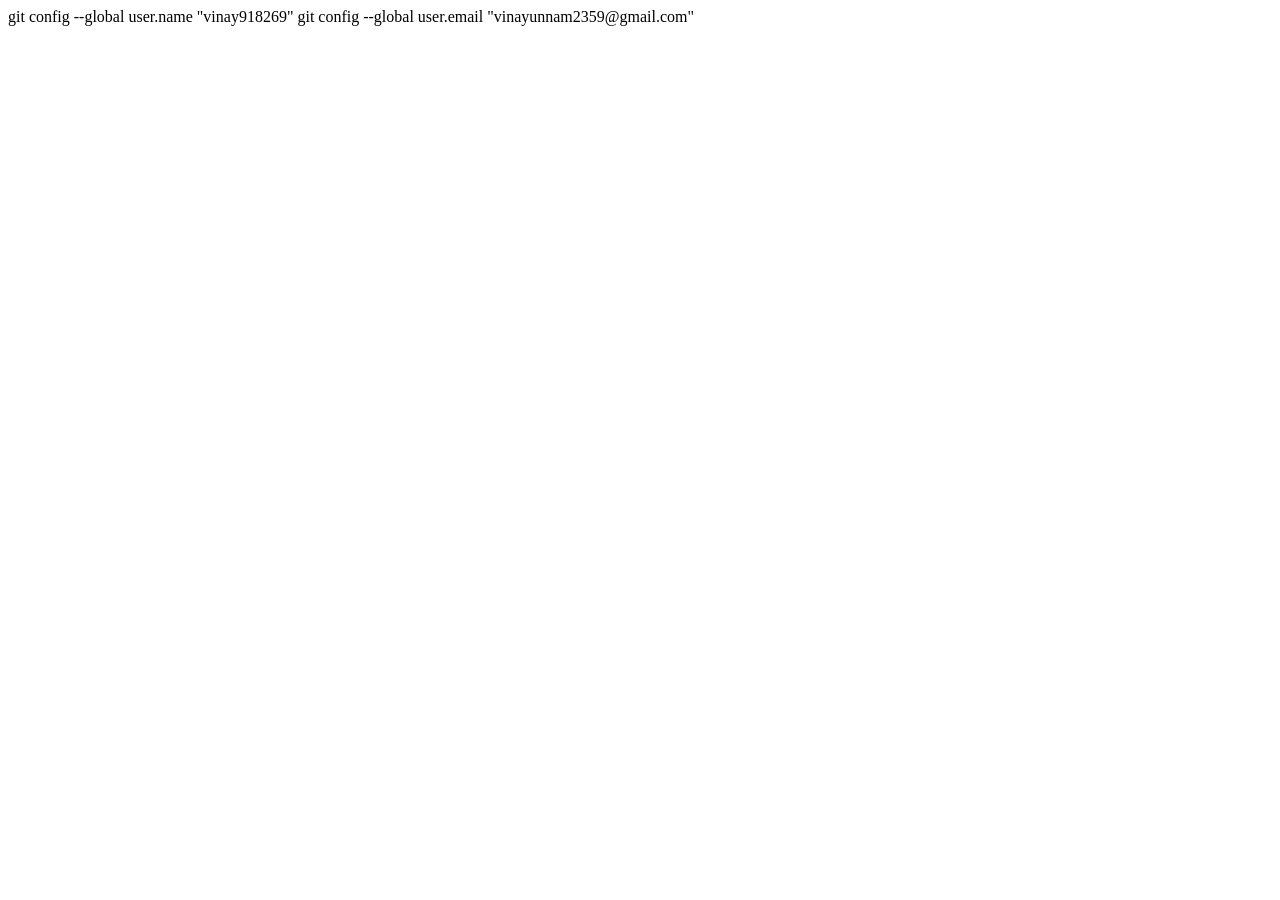
==== index.html @ 61d08037 "first day commit" ====
<!DOCTYPE html>
<html lang="en">
<head>
    <meta charset="UTF-8">
    <meta name="viewport" content="width=device-width, initial-scale=1.0">
    <title>Document</title>
</head>
<body>
    
</body>
</html>



git config --global user.name "vinay918269"
git config --global user.email "vinayunnam2359@gmail.com"
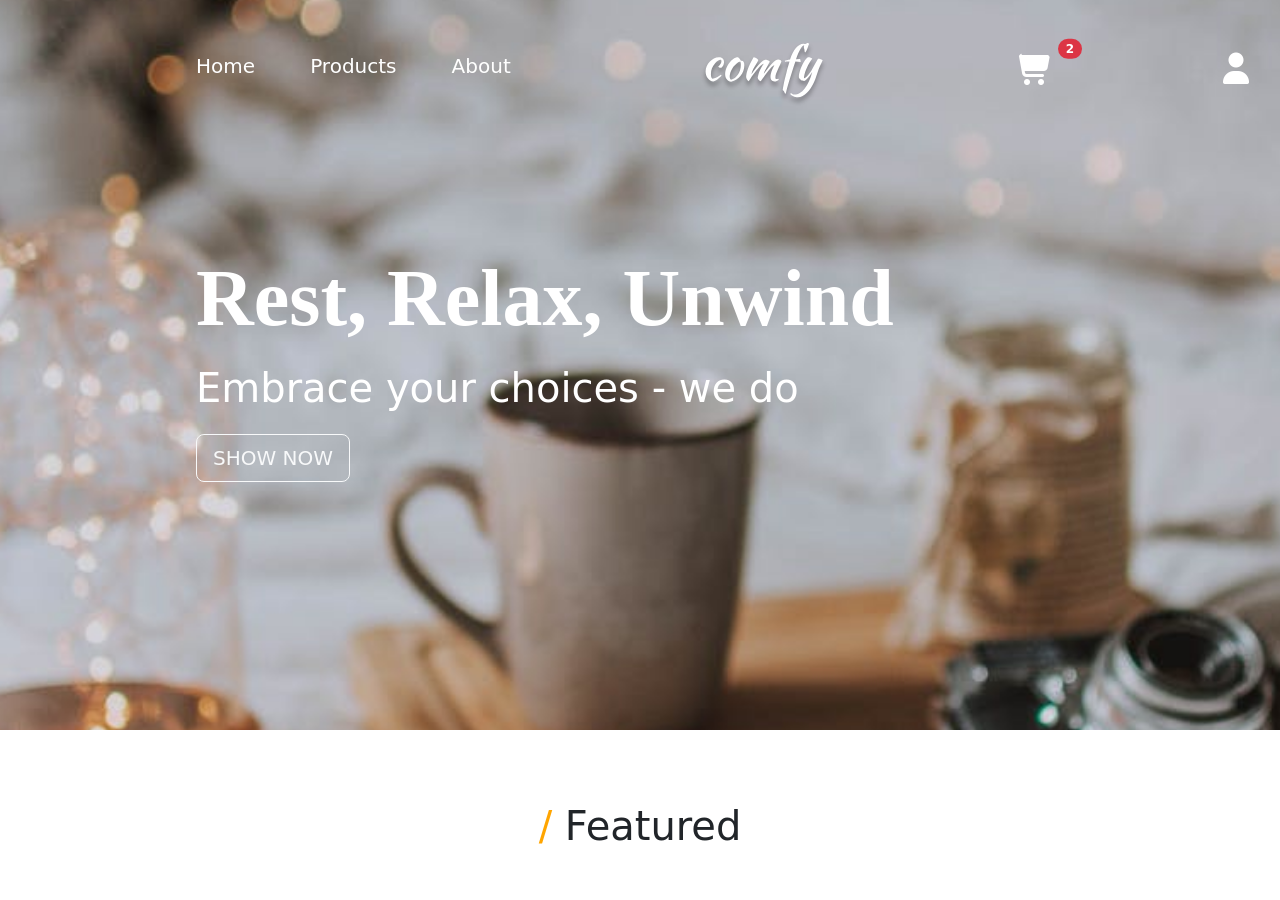
==== commit 3c0a8488: "day five" ====
--- a/index.html
+++ b/index.html
@@ -4,13 +4,51 @@
     <meta charset="UTF-8">
     <meta name="viewport" content="width=device-width, initial-scale=1.0">
     <title>Document</title>
+    <link rel="stylesheet" href="./style.css">
+    <link href="https://cdn.jsdelivr.net/npm/bootstrap@5.3.9/dist/css/bootstrap.min.css" rel="stylesheet" integrity="sha384-yEPZ7jP9S0QKiUQ0m3jjsO4ProIW7wvR9gXkI7JOGa2XVsw53Yke2bsdkBbjmmiX" crossorigin="anonymous">
 </head>
 <body>
-    
+    <header class="head" >
+        <div class="container px-5 mt-5  mx-5">
+        <div class="link"> 
+        <a style="margin-left: 50px;" href="">Home</a>
+        <a href="">Products</a>
+        <a href="">About</a>
+        <img src="./images/user-solid.png" alt="">
+        </div>
+        <div class="logo ">
+        <img src="./images/logo-white.svg" alt=""></div>
+        <div class="cart">
+       <div class="d-inline-flex flex-column align-items-center gap-2">
+  <div class="position-relative d-inline-flex p-3  rounded-3">
+    <img src="./images/cart-shopping-solid.png" alt="Profile avatar" width="40" height="40" class="rounded-circle object-fit-cover">
+    <span class="position-absolute top--0 start-100 translate-middle badge rounded-pill bg-danger">
+      2
+      <span class="visually-hidden">unread messages</span>
+    </span>
+  </div>
+</div>
+
+</div> 
+
+        <div class="relax">
+          <p>
+         <span >Rest, Relax, Unwind</span><br>
+         Embrace your choices - we do</p>
+         <button class="btn btn-lg btn-outline-light">SHOW NOW</button>
+         </div>
+
+    </div>
+    </header><br><br><br>
+    <div class="feature">
+      <h1> <span>/</span> Featured</h1>
+    </div>
+   
+
+    <script src="https://cdn.jsdelivr.net/npm/bootstrap@5.3.9/dist/js/bootstrap.bundle.min.js" integrity="sha384-WyOxWvTyr1QaMPfiPJSv76iReVthorl5uWlFtZPyK0IEB0hGzo9y5Bp9mYanr8Bu" crossorigin="anonymous"></script>
 </body>
 </html>
 
 
 
-git config --global user.name "vinay918269"
-git config --global user.email "vinayunnam2359@gmail.com"
+
--- a/style.css
+++ b/style.css
@@ -0,0 +1,56 @@
+.head{
+    display: flex;
+    background-image: url(./images/main-bcg.jpeg);
+    background-size: 1700px;
+    background-repeat: no-repeat;
+    height: 730px;
+    width: 1523px;
+    background-position: center;
+}
+.link a{
+    position: relative;
+    padding-left: 50px;
+   color: white;
+   font-size: 20px;
+   text-decoration: none;
+   /* font-weight: bold; */
+}
+.link img{
+    height: 40px;
+    position: relative;
+    right:-700px ;
+}
+.logo{
+    position: relative;
+    top: -60px;
+    padding-left: 600px;
+    height: 250px;
+    width: 350px;
+}
+.cart {
+    /* height: 20px; */
+    position: absolute;
+    right: 210px;
+    top: 33px;
+}
+.relax{
+    margin-left: 100px;
+    margin-top: -100px;
+    color: white;
+
+}
+.relax span{
+    font-size: 80px;
+    font-family: 'Kaushan Script', cursive;
+    font-weight: bolder;
+
+}
+.relax p{
+    font-size: 40px;
+}
+.feature{
+    text-align: center;
+}
+.feature span{
+    color: orange;
+}
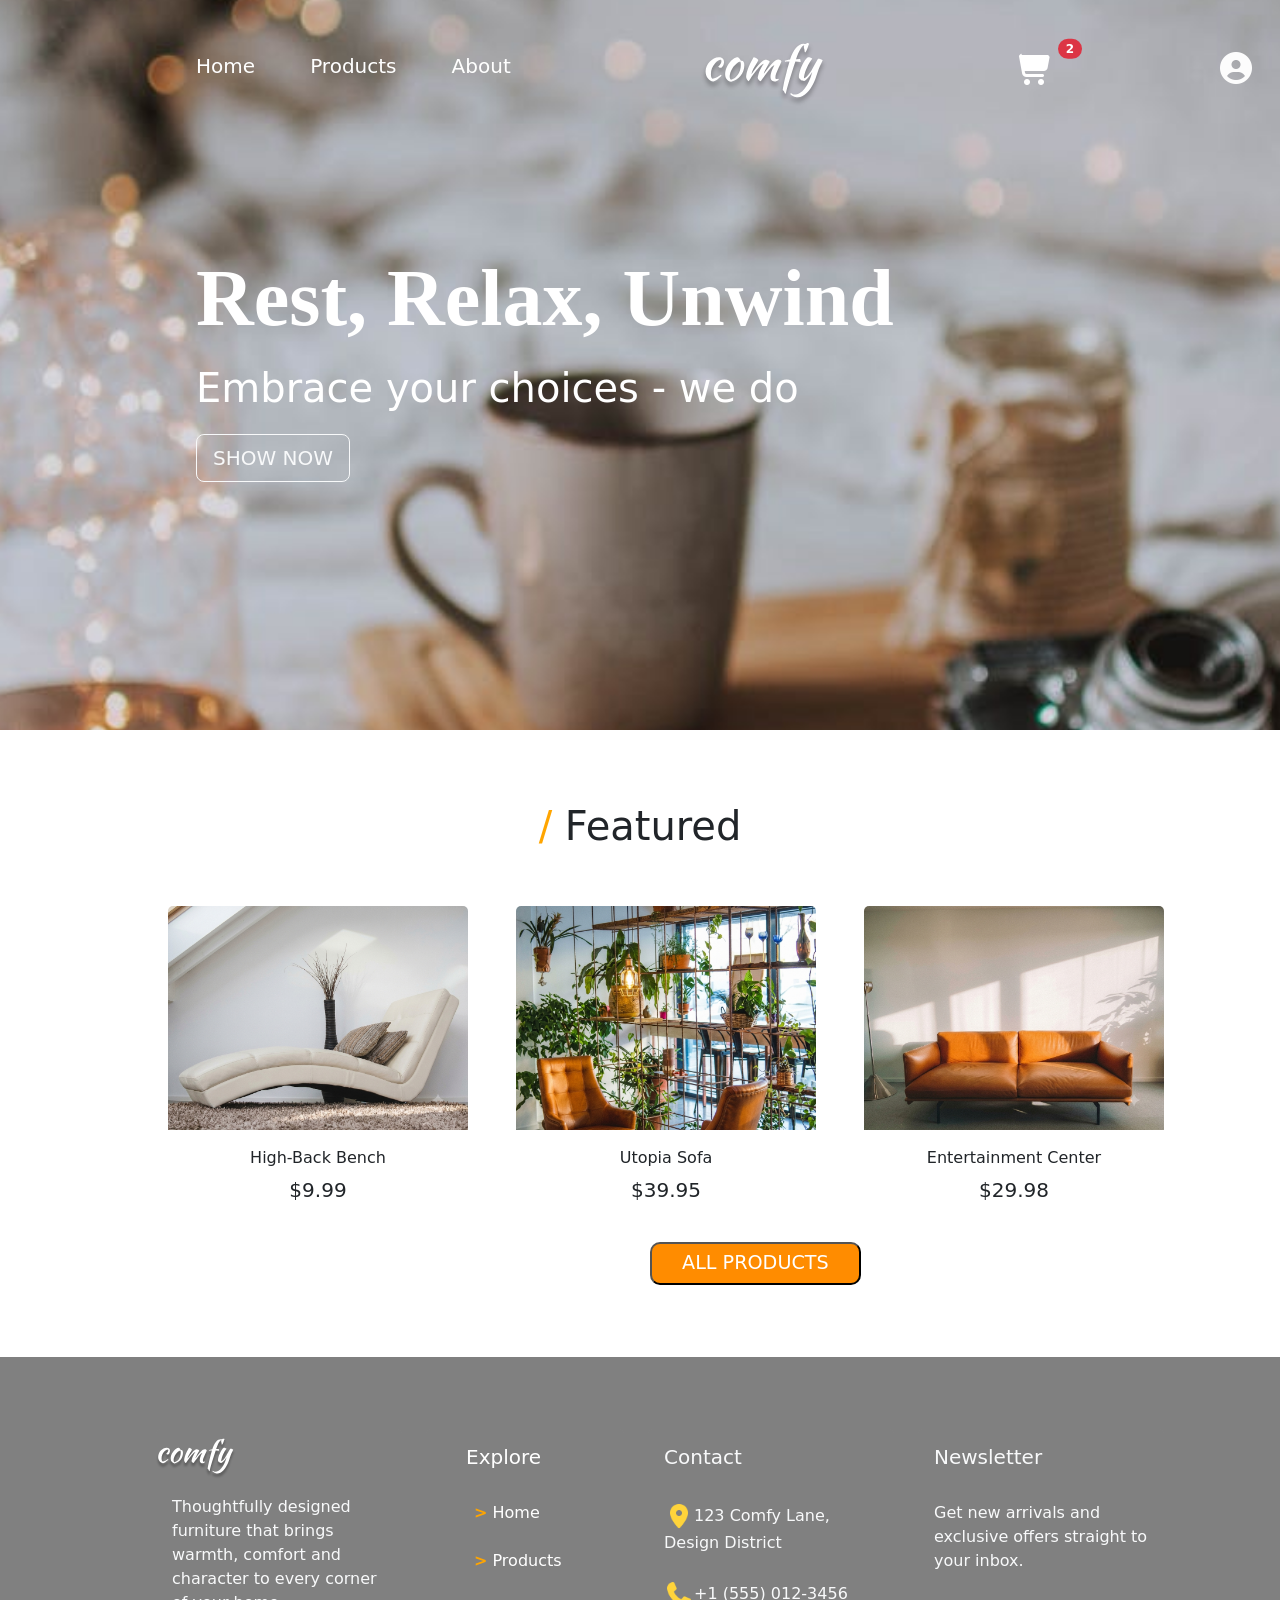
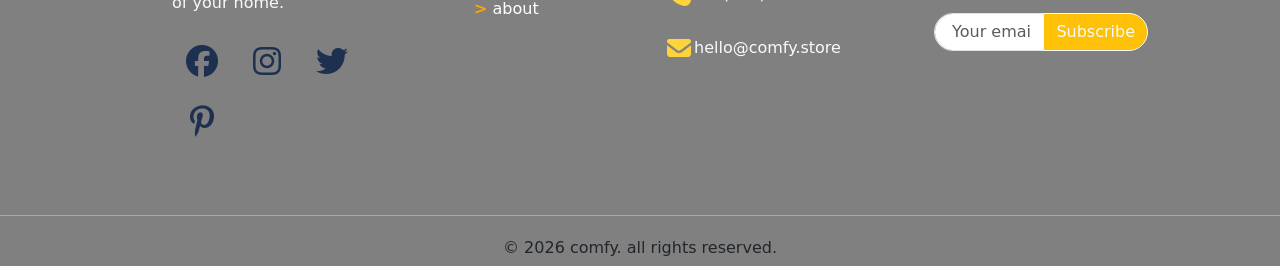
==== commit 2e068be6: "day six" ====
--- a/index.html
+++ b/index.html
@@ -6,18 +6,19 @@
     <title>Document</title>
     <link rel="stylesheet" href="./style.css">
     <link href="https://cdn.jsdelivr.net/npm/bootstrap@5.3.9/dist/css/bootstrap.min.css" rel="stylesheet" integrity="sha384-yEPZ7jP9S0QKiUQ0m3jjsO4ProIW7wvR9gXkI7JOGa2XVsw53Yke2bsdkBbjmmiX" crossorigin="anonymous">
+    
 </head>
 <body>
     <header class="head" >
         <div class="container px-5 mt-5  mx-5">
         <div class="link"> 
-        <a style="margin-left: 50px;" href="">Home</a>
-        <a href="">Products</a>
-        <a href="">About</a>
-        <img src="./images/user-solid.png" alt="">
+        <a style="margin-left: 50px;" href="./index.html">Home</a>
+        <a href="./products.html">Products</a>
+        <a href="./about.html">About</a>
+        <img src="./images/circle-user-solid-white.png" >
         </div>
         <div class="logo ">
-        <img src="./images/logo-white.svg" alt=""></div>
+        <img src="./images/logo-white.svg" ></div>
         <div class="cart">
        <div class="d-inline-flex flex-column align-items-center gap-2">
   <div class="position-relative d-inline-flex p-3  rounded-3">
@@ -42,9 +43,97 @@
     </header><br><br><br>
     <div class="feature">
       <h1> <span>/</span> Featured</h1>
+    </div><br><br>
+
+<!-- card start -->
+
+ <div class="container row row-cols-1 mx-5 px-5 row-cols-md-3 g-5 text-center ">
+  <div class="col">
+    <div class="card w-100  ms-5 border-0 ">
+      <img src="./images/chair.webp" class="card-img-top" alt="...">
+      <div class="card-body">
+        <p class="card-title">High-Back Bench</p>
+        <h5 class="card-text">$9.99</h5>
+      </div>
     </div>
-   
+  </div>
+  <div class="col">
+    <div class="card ms-5 w-100 border-0 ">
+      <img src="./images/utopia sofa.webp" class="card-img-top" alt="...">
+      <div class="card-body">
+        <p class="card-title">Utopia Sofa</p>
+        <h5 class="card-text">$39.95</h5>
+      </div>
+    </div>
+  </div>
+  <div class="col ">
+    <div class="card ms-5 w-100 border-0 ">
+      <img src="./images/entertainment center.webp" class="card-img-top" alt="...">
+      <div class="card-body">
+        <p class="card-title">Entertainment Center</p>
+        <h5 class="card-text">$29.98</h5>
+      </div>
+    </div>
+  </div>
+</div><br>
 
+
+   <!-- card end -->
+    <button class="all">ALL PRODUCTS</button><br><br>
+<footer>    
+    <div class="container row row-cols-1 row-cols-md-4 mx-5 mt-5 ps-5 py-5  g-4">
+  <div class="col">
+    <div class="card  w-100 ms-5 me-5 border-0" style="background-color: grey;">
+      <img src="./images/logo-white.svg"  alt="logo" style="height: 50px; margin-left: -170px;">
+      <div class="card-body">
+        <p class="card-text text-light">Thoughtfully designed furniture that brings warmth, comfort and character to every corner of your home.</p>
+        <div class="social">
+        <img src="./images/facebook-brands-solid.png" alt="">
+        <img src="./images/instagram-brands-solid.png" alt="">
+        <img src="./images/twitter-brands-solid.png" alt="">
+        <img src="./images/pinterest-p-brands-solid.png" alt="">
+        </div>
+      </div>
+    </div>
+  </div>
+  <div class="col">
+    <div class="card  ms-5 border-0" style="background-color: grey;">
+      <div class="card-body">
+        <h5 class="card-title ps-4"style="color: white;">Explore</h5><br>
+        <!-- <p class="card-text">This is a short card.</p> -->
+         <ul style="color: white; list-style-type: none;">
+          <li><b style="color: orange;">></b> Home</li><br>
+          <li> <b style="color: orange;">></b> Products</li><br>
+          <li> <b style="color: orange;">></b> about</li>
+         </ul>
+      </div>
+    </div>
+  </div>
+  <div class="col">
+    <div class="card  border-0" style="background-color: grey;">
+      <div class="card-body text-light">
+        <h5 class="card-title">Contact</h5><br>
+        <p><img src="./images/location-dot-solid.png" alt="" style="height: 30px;">123 Comfy Lane, Design District <br><br><img src="./images/phone-solid.png" alt=""style="height: 30px;">+1 (555) 012-3456 <br><br><img src="./images/envelope-solid.png" alt=""style="height: 30px;">hello@comfy.store</p>
+      </div>
+    </div>
+  </div>
+  <div class="col">
+    <div class="card  border-0" style="background-color: grey;">
+      <div class="card-body text-light">
+        <h5 class="card-title">Newsletter</h5><br>
+        <p class="card-text">Get new arrivals and exclusive offers straight to your inbox.</p><br>
+        <div class="input-group mb-3">
+  <input type="email" class="form-control rounded-start-pill" placeholder=" Your email"  aria-describedby="button-addon2">
+  <button class="btn btn-warning btn-outline-light rounded-end-pill" type="button" id="button-addon2">Subscribe</button>
+</div>
+      </div>
+    </div>
+  </div>
+</div>
+</footer>
+<div style="text-align: center;height: 50px;background-color: grey;padding: 20px 0px;">
+  <p>© 2026 comfy. all rights reserved.</p>
+</div>
     <script src="https://cdn.jsdelivr.net/npm/bootstrap@5.3.9/dist/js/bootstrap.bundle.min.js" integrity="sha384-WyOxWvTyr1QaMPfiPJSv76iReVthorl5uWlFtZPyK0IEB0hGzo9y5Bp9mYanr8Bu" crossorigin="anonymous"></script>
 </body>
 </html>
--- a/style.css
+++ b/style.css
@@ -13,12 +13,28 @@
    color: white;
    font-size: 20px;
    text-decoration: none;
-   /* font-weight: bold; */
+}
+.links a{
+    position: relative;
+    padding-left: 50px;
+   color: black;
+   font-size: 20px;
+   text-decoration: none;
 }
 .link img{
     height: 40px;
     position: relative;
     right:-700px ;
+}
+.links img{
+    height: 40px;
+    position: relative;
+    right:-700px ;
+}
+.bread1{
+    font-size: larger;
+    padding-left: 100px;
+    color: ;
 }
 .logo{
     position: relative;
@@ -53,4 +69,21 @@
 }
 .feature span{
     color: orange;
+}
+.all{
+    margin-left: 650px;
+    padding: 5px 30px;
+    text-align: center;
+    color: white;
+    background-color: darkorange;
+    border-radius: 10px;
+    font-size: larger;
+}
+footer{
+    background-color: grey;
+    border-bottom: 1px solid darkgrey;
+}
+.social img{
+    height: 60px;
+    padding: 10px;
 }
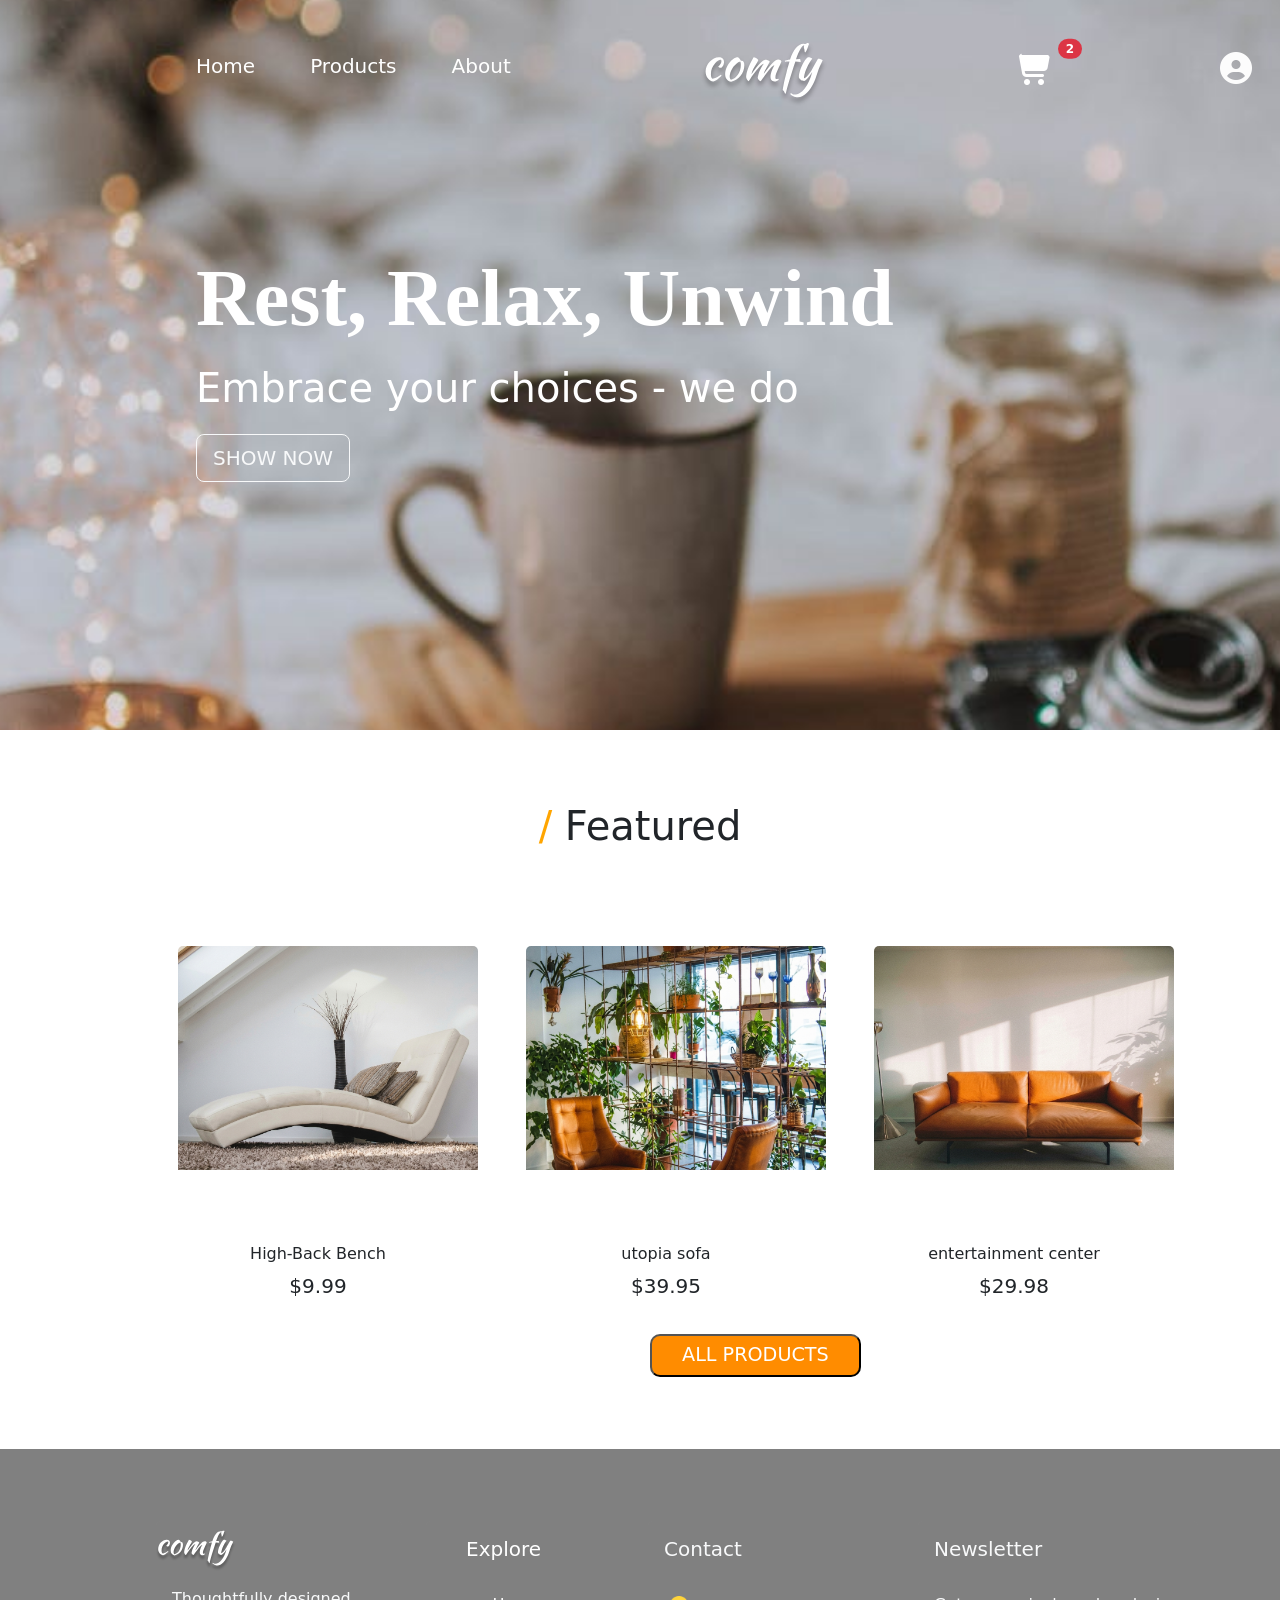
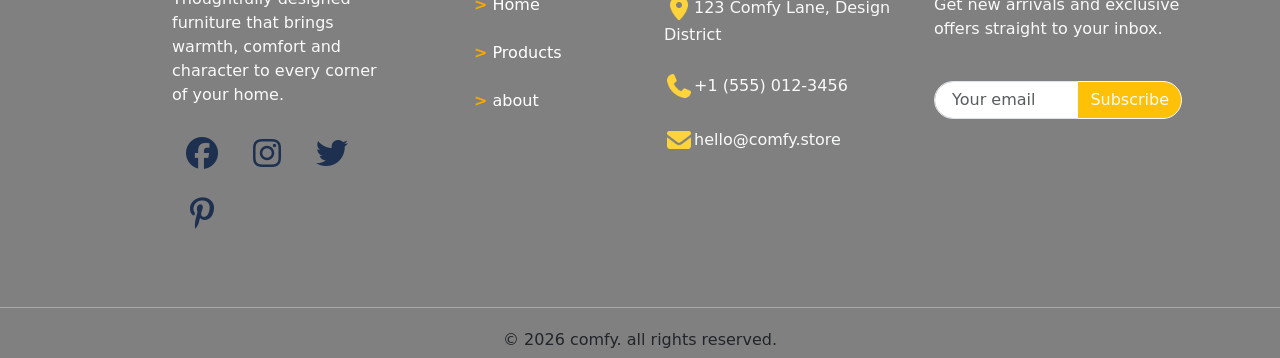
==== commit 883143ce: "day seven" ====
--- a/index.html
+++ b/index.html
@@ -43,39 +43,63 @@
     </header><br><br><br>
     <div class="feature">
       <h1> <span>/</span> Featured</h1>
-    </div><br><br>
+    </div>
 
 <!-- card start -->
 
- <div class="container row row-cols-1 mx-5 px-5 row-cols-md-3 g-5 text-center ">
+ <div class="container row row-cols-1 ps-5 m-5  pe-5 row-cols-md-3 g-5 text-center ">
   <div class="col">
     <div class="card w-100  ms-5 border-0 ">
+      <div class="image">
       <img src="./images/chair.webp" class="card-img-top" alt="...">
+      </div>
+      <div class="imag">
+         <div >
+            <img src="./images/magnifying-glass-solid.png" alt="">
+            <img src="./images/cart-shopping-solid-orange.png" alt="">
+        </div>    
+      </div>
       <div class="card-body">
-        <p class="card-title">High-Back Bench</p>
-        <h5 class="card-text">$9.99</h5>
+        <p class="card-title" style="position: relative; top: 100px;">High-Back Bench</p>
+        <h5 class="card-text" style="position: relative; top: 100px;">$9.99</h5>
       </div>
     </div>
   </div>
   <div class="col">
     <div class="card ms-5 w-100 border-0 ">
+     <div class="image">
       <img src="./images/utopia sofa.webp" class="card-img-top" alt="...">
+      </div>
+      <div class="imag">
+         <div >
+            <img src="./images/magnifying-glass-solid.png" alt="">
+            <img src="./images/cart-shopping-solid-orange.png" alt="">
+        </div>    
+      </div>
       <div class="card-body">
-        <p class="card-title">Utopia Sofa</p>
-        <h5 class="card-text">$39.95</h5>
+        <p class="card-title" style="position: relative; top: 100px;">utopia sofa</p>
+        <h5 class="card-text" style="position: relative; top: 100px;">$39.95</h5>
       </div>
     </div>
   </div>
   <div class="col ">
     <div class="card ms-5 w-100 border-0 ">
+      <div class="image">
       <img src="./images/entertainment center.webp" class="card-img-top" alt="...">
+      </div>
+      <div class="imag">
+         <div >
+            <img src="./images/magnifying-glass-solid.png" alt="">
+            <img src="./images/cart-shopping-solid-orange.png" alt="">
+        </div>    
+      </div>
       <div class="card-body">
-        <p class="card-title">Entertainment Center</p>
-        <h5 class="card-text">$29.98</h5>
+        <p class="card-title" style="position: relative; top: 100px;">entertainment center</p>
+        <h5 class="card-text" style="position: relative; top: 100px;">$29.98</h5>
       </div>
     </div>
   </div>
-</div><br>
+</div><br><br><br>
 
 
    <!-- card end -->
--- a/style.css
+++ b/style.css
@@ -34,7 +34,7 @@
 .bread1{
     font-size: larger;
     padding-left: 100px;
-    color: ;
+    
 }
 .logo{
     position: relative;
@@ -70,6 +70,21 @@
 .feature span{
     color: orange;
 }
+.imag img{
+    position: relative;
+    height: 80px;
+    margin-top: 100px;
+    padding: 20px;
+    opacity: 0;
+}
+.imag img:hover{
+    opacity: 1;
+    scale: 1.2;
+}
+.image img{
+    position: absolute;
+    left: 10px;
+}
 .all{
     margin-left: 650px;
     padding: 5px 30px;
@@ -86,4 +101,50 @@
 .social img{
     height: 60px;
     padding: 10px;
+}
+.product1{
+    display: grid;
+    grid-template-columns: repeat(8,1fr);
+}
+.product2{
+    grid-column: 1/3;
+    margin-left: 50px
+}
+.company a{
+    text-decoration: none;
+    color:rgb(80, 189, 232);
+}
+.company{
+    list-style-type: none;
+}
+#range4{
+    width: 150px;
+}
+.product3{
+    grid-column: 3/8;
+}
+.card {
+    width: 280px;
+    height: 50px;
+}
+.one{
+    width: 100%;
+    height: 40px;
+    overflow: hidden;
+}
+.one img{
+    position: absolute;
+    width: 100%;
+    height: 100%;
+}
+.two img{
+    position: relative;
+    height: 40px;
+    margin-top: 80px;
+    margin-left: 60px;
+    opacity: 0;
+}
+.two img:hover{
+    opacity: 1;
+    scale: 1.2;
 }
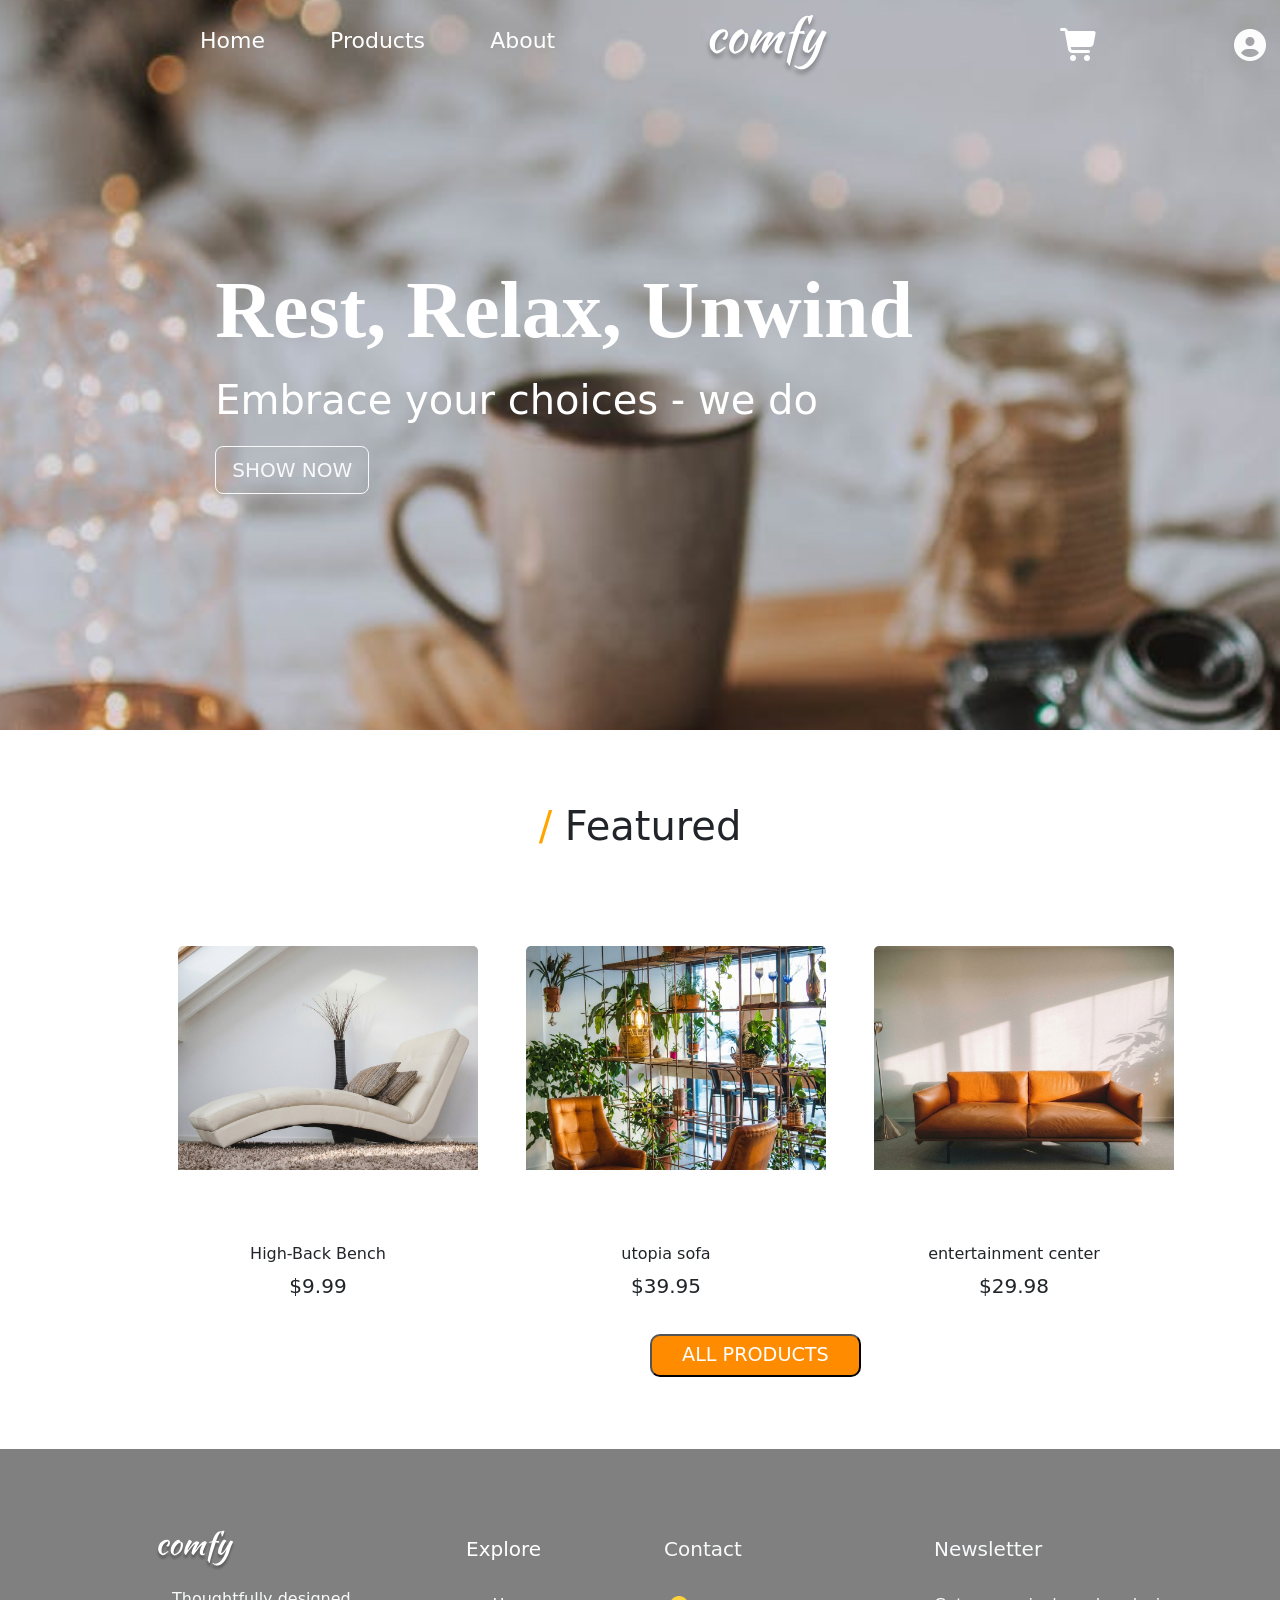
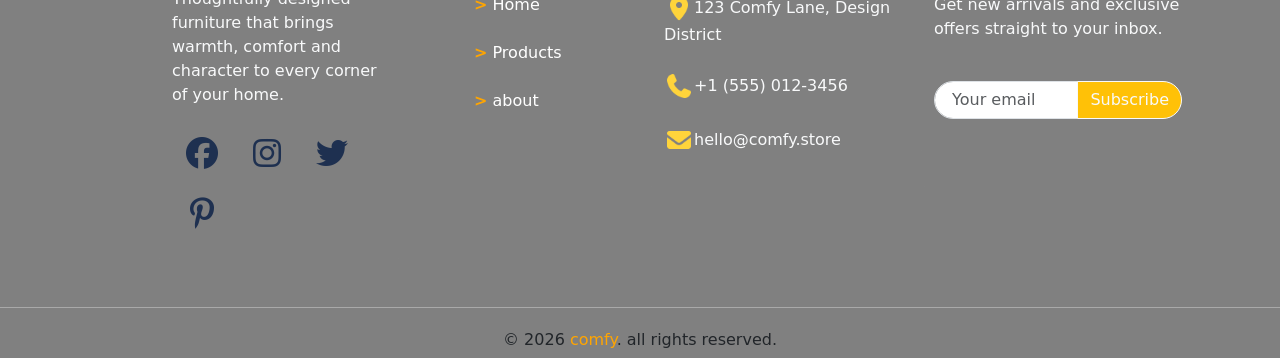
==== commit 51a64199: "day nine" ====
--- a/index.html
+++ b/index.html
@@ -8,29 +8,33 @@
     <link href="https://cdn.jsdelivr.net/npm/bootstrap@5.3.9/dist/css/bootstrap.min.css" rel="stylesheet" integrity="sha384-yEPZ7jP9S0QKiUQ0m3jjsO4ProIW7wvR9gXkI7JOGa2XVsw53Yke2bsdkBbjmmiX" crossorigin="anonymous">
     
 </head>
+
 <body>
     <header class="head" >
-        <div class="container px-5 mt-5  mx-5">
-        <div class="link"> 
-        <a style="margin-left: 50px;" href="./index.html">Home</a>
-        <a href="./products.html">Products</a>
-        <a href="./about.html">About</a>
-        <img src="./images/circle-user-solid-white.png" >
+        <div class="options m-4 px-3">
+            <a href="./index.html">Home</a>
+            <a href="./products.html">Products</a>
+            <a href="./about.html">About</a>
         </div>
-        <div class="logo ">
-        <img src="./images/logo-white.svg" ></div>
-        <div class="cart">
-       <div class="d-inline-flex flex-column align-items-center gap-2">
-  <div class="position-relative d-inline-flex p-3  rounded-3">
-    <img src="./images/cart-shopping-solid.png" alt="Profile avatar" width="40" height="40" class="rounded-circle object-fit-cover">
-    <span class="position-absolute top--0 start-100 translate-middle badge rounded-pill bg-danger">
-      2
-      <span class="visually-hidden">unread messages</span>
-    </span>
-  </div>
+        <div class="combla">
+            <img src="./images/logo-white.svg" alt="">
+        </div>
+        <div class="user-container">
+    <div class="usebla">
+        <img src="./images/circle-user-solid-white.png" alt="">
+    </div>
+
+    <div class="users p-2">
+        <b>Welcome to comfy</b>
+        <p>Sign in for a better experience</p>
+        <button>Login</button><br>
+        <button style="background-color: orange;">Sign up</button>
+    </div>
 </div>
-
-</div> 
+        <div class="carbla">
+            <img src="./images/cart-shopping-solid.png" alt="">
+        </div>
+    
 
         <div class="relax">
           <p>
@@ -156,7 +160,7 @@
 </div>
 </footer>
 <div style="text-align: center;height: 50px;background-color: grey;padding: 20px 0px;">
-  <p>© 2026 comfy. all rights reserved.</p>
+  <p>© 2026 <span style="color: orange;">comfy</span>. all rights reserved.</p>
 </div>
     <script src="https://cdn.jsdelivr.net/npm/bootstrap@5.3.9/dist/js/bootstrap.bundle.min.js" integrity="sha384-WyOxWvTyr1QaMPfiPJSv76iReVthorl5uWlFtZPyK0IEB0hGzo9y5Bp9mYanr8Bu" crossorigin="anonymous"></script>
 </body>
--- a/style.css
+++ b/style.css
@@ -7,51 +7,52 @@
     width: 1523px;
     background-position: center;
 }
-.link a{
-    position: relative;
-    padding-left: 50px;
-   color: white;
-   font-size: 20px;
-   text-decoration: none;
-}
-.links a{
-    position: relative;
-    padding-left: 50px;
-   color: black;
-   font-size: 20px;
-   text-decoration: none;
-}
-.link img{
-    height: 40px;
-    position: relative;
-    right:-700px ;
-}
-.links img{
-    height: 40px;
-    position: relative;
-    right:-700px ;
-}
-.bread1{
-    font-size: larger;
-    padding-left: 100px;
-    
-}
-.logo{
-    position: relative;
-    top: -60px;
-    padding-left: 600px;
-    height: 250px;
-    width: 350px;
-}
-.cart {
-    /* height: 20px; */
-    position: absolute;
-    right: 210px;
-    top: 33px;
+.option a{
+    position: relative;
+    margin: 30px;
+    left: 130px;
+    font-size: 22px;
+    text-decoration: none;
+    color: black;
+}
+.options a{
+    position: relative;
+    margin: 30px;
+    left: 130px;
+    font-size: 22px;
+    text-decoration: none;
+    color: white;
+}
+.combla{
+    position: absolute;
+    top: 0;
+    left: 700px;
+}
+.usebl img{
+    height: 40px;
+    position: absolute;
+    top: 25px;
+    left: 1230px;
+    display: inline-block;
+    cursor: pointer;
+}
+.usebla img{
+    height: 40px;
+    position: absolute;
+    top: 25px;
+    left: 1230px;
+    display: inline-block;
+    cursor: pointer;
+}
+.carbla img{
+    position: absolute;
+    top: 25px;
+    height: 40px;
+    right: 180px;
 }
 .relax{
-    margin-left: 100px;
-    margin-top: -100px;
+    margin-left: -280px;
+    margin-top: 250px;
     color: white;
 
 }
@@ -131,6 +132,7 @@
     width: 100%;
     height: 40px;
     overflow: hidden;
+    
 }
 .one img{
     position: absolute;
@@ -147,4 +149,64 @@
 .two img:hover{
     opacity: 1;
     scale: 1.2;
-}+}
+.matter{
+     position: absolute;
+     justify-content: center;
+     left: 450px;
+     right: 350px;
+     font-size: large;
+}
+.matters{
+     position: absolute;
+     text-align: center;
+     left: 500px;
+     right: 500px;
+     font-size: large;
+}
+.user{
+    background-color: white;
+    width: 250px;
+    border-radius: 10px;
+    margin-left: 1000px;
+    margin-top: 5px;
+    /* box-shadow: 1px -1px; */
+    border: 1px solid ;
+    display: none;
+    position: absolute;
+    
+}
+.user button{
+    margin-top: 10px;
+    height: 50px;
+    width: 230px;
+    text-align: left;
+    border-radius: 5px;
+   
+}
+.user-container:hover .user {
+    display: block;
+}
+.users{
+    background-color: white;
+    width: 250px;
+    border-radius: 10px;
+    margin-left: 520px;
+    margin-top: 60px;
+    /* box-shadow: 1px -1px; */
+    border: 1px solid ;
+    display: none;
+    position: absolute;
+    
+}
+.users button{
+    margin-top: 10px;
+    height: 50px;
+    width: 230px;
+    text-align: left;
+    border-radius: 5px;
+   
+}
+.user-container:hover .users {
+    display: block;
+}
